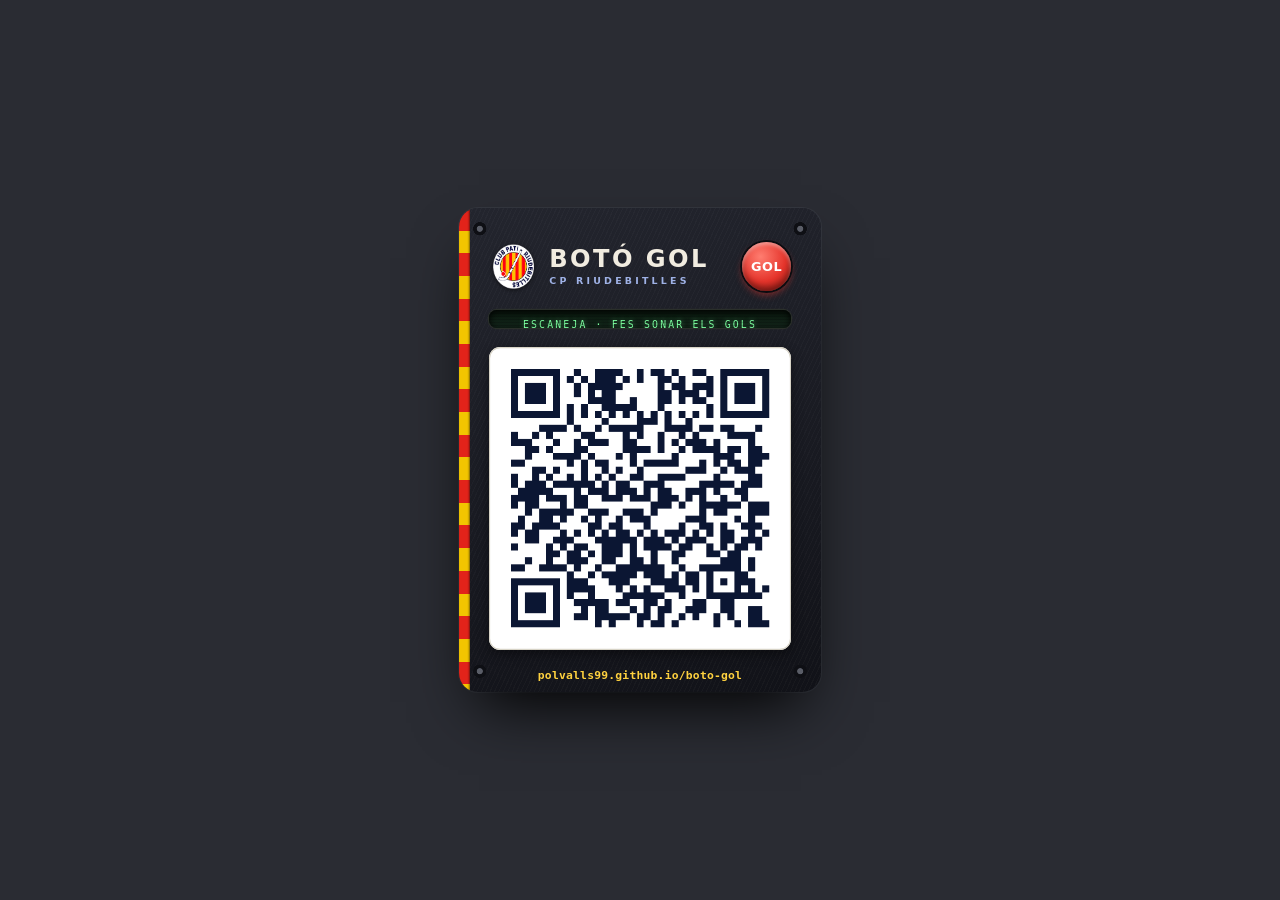
==== card.html @ 7b62f1d6 "Targeta premium per a la taula (card.html) Enganxina/targeta 96x128 mm amb estètica de placa: xassís" ====
<!DOCTYPE html>
<html lang="ca">
<head>
<meta charset="utf-8">
<title>Botó Gol — targeta</title>
<style>
  @page { size: 96mm 128mm; margin: 0; }
  :root{
    --ink:#0e0f13; --plate-1:#23252e; --plate-2:#111218;
    --ivory:#f1ece0; --ink-dim:#8f94a2;
    --navy:#1b2a6b; --navy-lite:#9fb2e6;
    --red:#e5342b; --red-hi:#ff7d70; --red-lo:#8f1610;
    --gold:#ffd23f; --sen-red:#e2231a; --sen-gold:#f2c500;
    --lcd-1:#0b1a0f; --lcd-2:#12241a; --lcd-ink:#7dffa0;
    --font:"Segoe UI",system-ui,-apple-system,Roboto,Arial,sans-serif;
    --mono:ui-monospace,"SF Mono",Menlo,Consolas,monospace;
  }
  *{box-sizing:border-box;margin:0;padding:0}
  html,body{width:100%;height:100%}
  body{
    background:#3a3d46;
    display:flex;align-items:center;justify-content:center;
    -webkit-print-color-adjust:exact;print-color-adjust:exact;
    font-family:var(--font);
  }

  .card{
    position:relative;
    width:96mm;height:128mm;
    padding:9mm 8mm 7mm;
    display:flex;flex-direction:column;gap:5mm;
    color:var(--ivory);
    overflow:hidden;
    background:
      radial-gradient(circle at 5.5mm 5.5mm,#5a5d67 0 .7mm,#0e0f14 .9mm 1.7mm,transparent 1.8mm),
      radial-gradient(circle at calc(100% - 5.5mm) 5.5mm,#5a5d67 0 .7mm,#0e0f14 .9mm 1.7mm,transparent 1.8mm),
      radial-gradient(circle at 5.5mm calc(100% - 5.5mm),#5a5d67 0 .7mm,#0e0f14 .9mm 1.7mm,transparent 1.8mm),
      radial-gradient(circle at calc(100% - 5.5mm) calc(100% - 5.5mm),#5a5d67 0 .7mm,#0e0f14 .9mm 1.7mm,transparent 1.8mm),
      repeating-linear-gradient(115deg,rgba(255,255,255,.022) 0 1px,transparent 1px 4px),
      linear-gradient(165deg,var(--plate-1),var(--plate-2));
  }
  /* franja senyera a la vora esquerra */
  .card::before{
    content:"";position:absolute;left:0;top:0;bottom:0;width:3mm;
    background:repeating-linear-gradient(180deg,
      var(--sen-red) 0 6mm, var(--sen-gold) 6mm 12mm);
    box-shadow:inset -1px 0 2px rgba(0,0,0,.5);
  }

  .head{display:flex;align-items:center;gap:3mm}
  .badge{width:13mm;height:13mm;object-fit:contain;
    filter:drop-shadow(0 1px 2px rgba(0,0,0,.6))}
  .titles{flex:1;min-width:0}
  .titles .t1{font-weight:900;letter-spacing:.1em;font-size:6.4mm;line-height:1}
  .titles .t2{margin-top:1mm;font-size:2.5mm;letter-spacing:.34em;
    color:var(--navy-lite);font-weight:800}
  .gol{
    flex:0 0 auto;width:13mm;height:13mm;border-radius:50%;
    display:flex;align-items:center;justify-content:center;
    color:#fff;font-weight:900;font-size:3.4mm;letter-spacing:.04em;
    background:radial-gradient(circle at 38% 30%,var(--red-hi),var(--red) 55%,var(--red-lo));
    box-shadow:0 0 0 .5mm #0b0c10, inset 0 .7mm 1mm rgba(255,255,255,.4),
      inset 0 -1mm 1.6mm rgba(0,0,0,.4), 0 1mm 2mm rgba(229,52,43,.5);
  }

  .lcd{
    position:relative;overflow:hidden;
    border-radius:2mm;padding:2.4mm 3mm;
    background:linear-gradient(180deg,var(--lcd-1),var(--lcd-2));
    box-shadow:inset 0 .5mm 2mm #000, 0 0 0 .3mm #2a2f2a;
    font-family:var(--mono);color:var(--lcd-ink);
    font-size:2.6mm;letter-spacing:.22em;text-align:center;
    text-shadow:0 0 1.5mm rgba(125,255,160,.5);
  }
  .lcd::after{content:"";position:absolute;inset:0;
    background:repeating-linear-gradient(rgba(0,0,0,.16) 0 1px,transparent 1px 3px)}

  .qrbox{
    flex:1;display:flex;align-items:center;justify-content:center;
    background:#fff;border-radius:3mm;padding:4mm;
    box-shadow:inset 0 0 0 .3mm #d7d3c6, 0 1mm 3mm rgba(0,0,0,.45);
  }
  .qrbox img{width:100%;height:100%;object-fit:contain}

  .url{
    text-align:center;font-family:var(--mono);font-weight:600;
    font-size:3mm;letter-spacing:.02em;color:var(--gold);word-break:break-all;
  }
  .rule{height:.3mm;background:linear-gradient(90deg,transparent,#3f424c,transparent)}
  .hint{
    text-align:center;font-size:2.5mm;letter-spacing:.05em;color:var(--ink-dim);line-height:1.5;
  }
  .hint b{color:var(--ivory)}
  .foot{
    text-align:center;font-size:2mm;letter-spacing:.28em;text-transform:uppercase;
    color:#5a5e69;font-weight:800;
  }

  @media screen{
    body{background:#2a2c33;padding:22px}
    .card{box-shadow:0 30px 60px -20px #000,0 0 0 1px #34373f;border-radius:5mm}
  }
</style>
</head>
<body>
  <div class="card">
    <div class="head">
      <img class="badge" src="[data-uri]" alt="CP Riudebitlles">
      <div class="titles">
        <div class="t1">BOTÓ&nbsp;GOL</div>
        <div class="t2">CP&nbsp;RIUDEBITLLES</div>
      </div>
      <div class="gol">GOL</div>
    </div>

    <div class="lcd">ESCANEJA &middot; FES SONAR ELS GOLS</div>

    <div class="qrbox"><img src="[data-uri]" alt="QR polvalls99.github.io/boto-gol"></div>

    <div class="url">polvalls99.github.io/boto-gol</div>
    <div class="rule"></div>
    <div class="hint">Connecta el m&ograve;bil a l'<b>altaveu Bluetooth</b><br>puja el volum i prem <b>GOL</b></div>
    <div class="foot">Club Pat&iacute; Riudebitlles</div>
  </div>
</body>
</html>
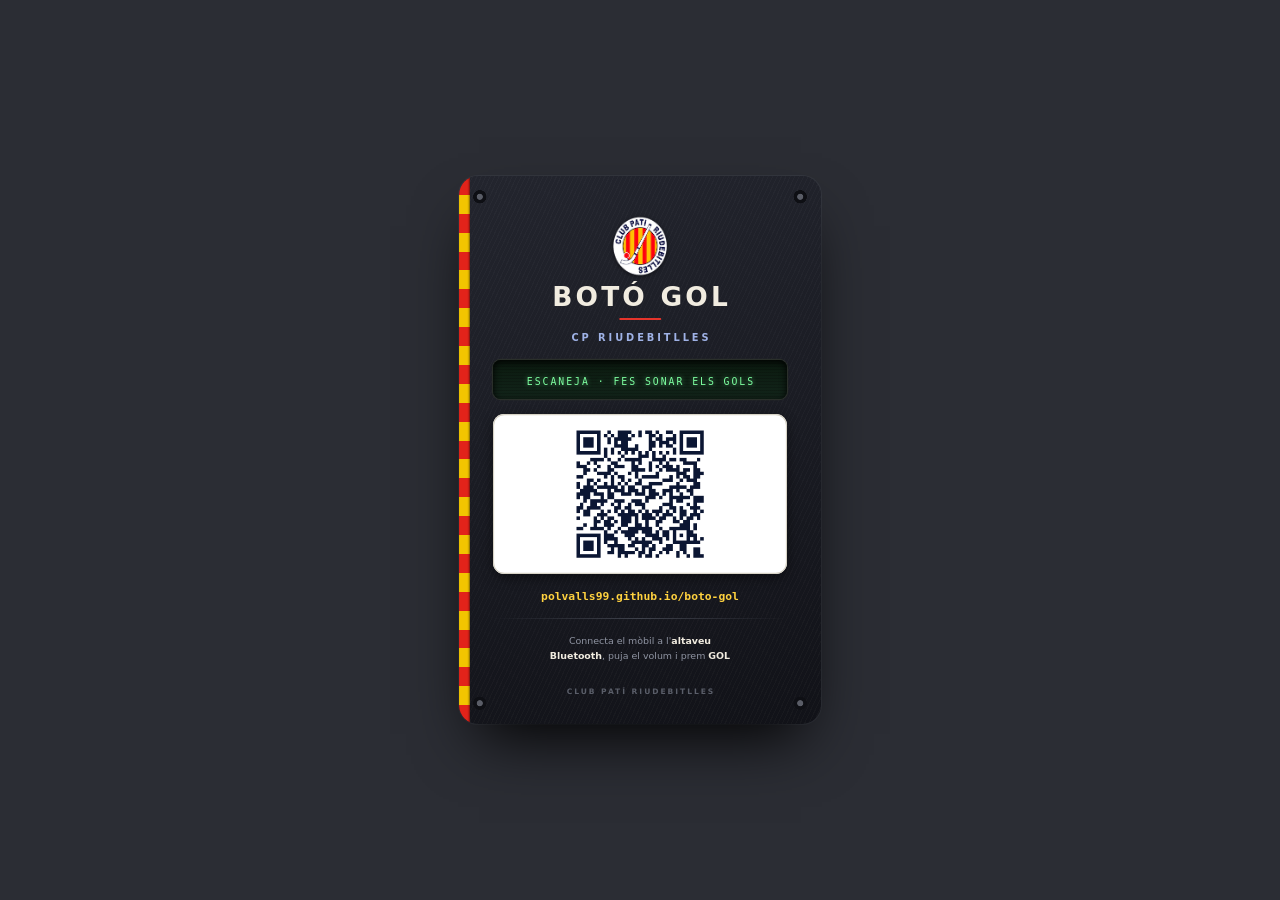
==== commit 9fb94ff2: "Targeta: capçalera centrada i compensa el tracking (textos alineats) - header en columna centrada; e" ====
--- a/card.html
+++ b/card.html
@@ -4,11 +4,10 @@
 <meta charset="utf-8">
 <title>Botó Gol — targeta</title>
 <style>
-  @page { size: 96mm 128mm; margin: 0; }
+  @page { size: 96mm 145mm; margin: 0; }
   :root{
-    --ink:#0e0f13; --plate-1:#23252e; --plate-2:#111218;
     --ivory:#f1ece0; --ink-dim:#8f94a2;
-    --navy:#1b2a6b; --navy-lite:#9fb2e6;
+    --navy-lite:#9fb2e6;
     --red:#e5342b; --red-hi:#ff7d70; --red-lo:#8f1610;
     --gold:#ffd23f; --sen-red:#e2231a; --sen-gold:#f2c500;
     --lcd-1:#0b1a0f; --lcd-2:#12241a; --lcd-ink:#7dffa0;
@@ -18,17 +17,18 @@
   *{box-sizing:border-box;margin:0;padding:0}
   html,body{width:100%;height:100%}
   body{
-    background:#3a3d46;
+    background:#2b2d34;
     display:flex;align-items:center;justify-content:center;
+    font-family:var(--font);
     -webkit-print-color-adjust:exact;print-color-adjust:exact;
-    font-family:var(--font);
   }
+  @media screen{ body{padding:24px} }
 
   .card{
     position:relative;
-    width:96mm;height:128mm;
-    padding:9mm 8mm 7mm;
-    display:flex;flex-direction:column;gap:5mm;
+    width:96mm;height:145mm;
+    padding:9mm 9mm 7mm;
+    display:flex;flex-direction:column;gap:4mm;
     color:var(--ivory);
     overflow:hidden;
     background:
@@ -37,90 +37,71 @@
       radial-gradient(circle at 5.5mm calc(100% - 5.5mm),#5a5d67 0 .7mm,#0e0f14 .9mm 1.7mm,transparent 1.8mm),
       radial-gradient(circle at calc(100% - 5.5mm) calc(100% - 5.5mm),#5a5d67 0 .7mm,#0e0f14 .9mm 1.7mm,transparent 1.8mm),
       repeating-linear-gradient(115deg,rgba(255,255,255,.022) 0 1px,transparent 1px 4px),
-      linear-gradient(165deg,var(--plate-1),var(--plate-2));
+      linear-gradient(165deg,#23252e,#111218);
   }
-  /* franja senyera a la vora esquerra */
+  @media screen{ .card{border-radius:5mm;box-shadow:0 30px 60px -20px #000,0 0 0 1px #34373f} }
+
   .card::before{
     content:"";position:absolute;left:0;top:0;bottom:0;width:3mm;
-    background:repeating-linear-gradient(180deg,
-      var(--sen-red) 0 6mm, var(--sen-gold) 6mm 12mm);
+    background:repeating-linear-gradient(180deg,var(--sen-red) 0 5mm,var(--sen-gold) 5mm 10mm);
     box-shadow:inset -1px 0 2px rgba(0,0,0,.5);
   }
 
-  .head{display:flex;align-items:center;gap:3mm}
-  .badge{width:13mm;height:13mm;object-fit:contain;
-    filter:drop-shadow(0 1px 2px rgba(0,0,0,.6))}
-  .titles{flex:1;min-width:0}
-  .titles .t1{font-weight:900;letter-spacing:.1em;font-size:6.4mm;line-height:1}
-  .titles .t2{margin-top:1mm;font-size:2.5mm;letter-spacing:.34em;
-    color:var(--navy-lite);font-weight:800}
-  .gol{
-    flex:0 0 auto;width:13mm;height:13mm;border-radius:50%;
-    display:flex;align-items:center;justify-content:center;
-    color:#fff;font-weight:900;font-size:3.4mm;letter-spacing:.04em;
-    background:radial-gradient(circle at 38% 30%,var(--red-hi),var(--red) 55%,var(--red-lo));
-    box-shadow:0 0 0 .5mm #0b0c10, inset 0 .7mm 1mm rgba(255,255,255,.4),
-      inset 0 -1mm 1.6mm rgba(0,0,0,.4), 0 1mm 2mm rgba(229,52,43,.5);
-  }
+  /* capçalera centrada */
+  .head{display:flex;flex-direction:column;align-items:center;gap:1.6mm;padding-top:1mm}
+  .badge{width:17mm;height:17mm;object-fit:contain;filter:drop-shadow(0 1px 2px rgba(0,0,0,.6))}
+  .t1{text-align:center;position:relative;padding-bottom:2.6mm}
+  .t1 span{display:inline-block;font-weight:900;font-size:7mm;line-height:1;
+    letter-spacing:.12em;margin-right:-.12em}
+  .t1::after{content:"";position:absolute;left:50%;bottom:0;transform:translateX(-50%);
+    width:11mm;height:.7mm;border-radius:1mm;background:var(--red)}
+  .t2{text-align:center}
+  .t2 span{display:inline-block;font-size:2.6mm;font-weight:800;color:var(--navy-lite);
+    letter-spacing:.3em;margin-right:-.3em}
 
-  .lcd{
-    position:relative;overflow:hidden;
-    border-radius:2mm;padding:2.4mm 3mm;
+  /* tira LCD */
+  .lcd{position:relative;overflow:hidden;border-radius:2mm;padding:2.6mm 3mm;text-align:center;
     background:linear-gradient(180deg,var(--lcd-1),var(--lcd-2));
-    box-shadow:inset 0 .5mm 2mm #000, 0 0 0 .3mm #2a2f2a;
-    font-family:var(--mono);color:var(--lcd-ink);
-    font-size:2.6mm;letter-spacing:.22em;text-align:center;
-    text-shadow:0 0 1.5mm rgba(125,255,160,.5);
-  }
+    box-shadow:inset 0 .5mm 2mm #000,0 0 0 .3mm #2a2f2a}
+  .lcd span{display:inline-block;position:relative;z-index:1;font-family:var(--mono);
+    color:var(--lcd-ink);font-size:2.6mm;letter-spacing:.2em;margin-right:-.2em;
+    text-shadow:0 0 1.5mm rgba(125,255,160,.5)}
   .lcd::after{content:"";position:absolute;inset:0;
     background:repeating-linear-gradient(rgba(0,0,0,.16) 0 1px,transparent 1px 3px)}
 
-  .qrbox{
-    flex:1;display:flex;align-items:center;justify-content:center;
-    background:#fff;border-radius:3mm;padding:4mm;
-    box-shadow:inset 0 0 0 .3mm #d7d3c6, 0 1mm 3mm rgba(0,0,0,.45);
-  }
-  .qrbox img{width:100%;height:100%;object-fit:contain}
+  /* QR */
+  .qrbox{flex:1;min-height:0;display:flex;align-items:center;justify-content:center;
+    background:#fff;border-radius:3mm;padding:3.5mm;
+    box-shadow:inset 0 0 0 .3mm #d7d3c6,0 1mm 3mm rgba(0,0,0,.45)}
+  .qrbox img{max-width:100%;max-height:100%;object-fit:contain}
 
-  .url{
-    text-align:center;font-family:var(--mono);font-weight:600;
-    font-size:3mm;letter-spacing:.02em;color:var(--gold);word-break:break-all;
-  }
-  .rule{height:.3mm;background:linear-gradient(90deg,transparent,#3f424c,transparent)}
-  .hint{
-    text-align:center;font-size:2.5mm;letter-spacing:.05em;color:var(--ink-dim);line-height:1.5;
-  }
+  .url{text-align:center;font-family:var(--mono);font-weight:600;font-size:3mm;
+    color:var(--gold);word-break:break-all}
+  .rule{height:.3mm;background:linear-gradient(90deg,transparent,#3f424c 50%,transparent)}
+  .hint{text-align:center;font-size:2.5mm;line-height:1.55;color:var(--ink-dim);
+    max-width:66mm;margin:0 auto;text-wrap:balance}
   .hint b{color:var(--ivory)}
-  .foot{
-    text-align:center;font-size:2mm;letter-spacing:.28em;text-transform:uppercase;
-    color:#5a5e69;font-weight:800;
-  }
-
-  @media screen{
-    body{background:#2a2c33;padding:22px}
-    .card{box-shadow:0 30px 60px -20px #000,0 0 0 1px #34373f;border-radius:5mm}
-  }
+  .foot{text-align:center}
+  .foot span{display:inline-block;font-size:2mm;font-weight:800;text-transform:uppercase;
+    letter-spacing:.26em;margin-right:-.26em;color:#5a5e69}
 </style>
 </head>
 <body>
   <div class="card">
     <div class="head">
       <img class="badge" src="[data-uri]" alt="CP Riudebitlles">
-      <div class="titles">
-        <div class="t1">BOTÓ&nbsp;GOL</div>
-        <div class="t2">CP&nbsp;RIUDEBITLLES</div>
-      </div>
-      <div class="gol">GOL</div>
+      <div class="t1"><span>BOTÓ&nbsp;GOL</span></div>
+      <div class="t2"><span>CP&nbsp;RIUDEBITLLES</span></div>
     </div>
 
-    <div class="lcd">ESCANEJA &middot; FES SONAR ELS GOLS</div>
+    <div class="lcd"><span>ESCANEJA &middot; FES SONAR ELS GOLS</span></div>
 
     <div class="qrbox"><img src="[data-uri]" alt="QR polvalls99.github.io/boto-gol"></div>
 
     <div class="url">polvalls99.github.io/boto-gol</div>
     <div class="rule"></div>
-    <div class="hint">Connecta el m&ograve;bil a l'<b>altaveu Bluetooth</b><br>puja el volum i prem <b>GOL</b></div>
-    <div class="foot">Club Pat&iacute; Riudebitlles</div>
+    <div class="hint">Connecta el m&ograve;bil a l'<b>altaveu Bluetooth</b>, puja el volum i prem <b>GOL</b></div>
+    <div class="foot"><span>Club Pat&iacute; Riudebitlles</span></div>
   </div>
 </body>
 </html>
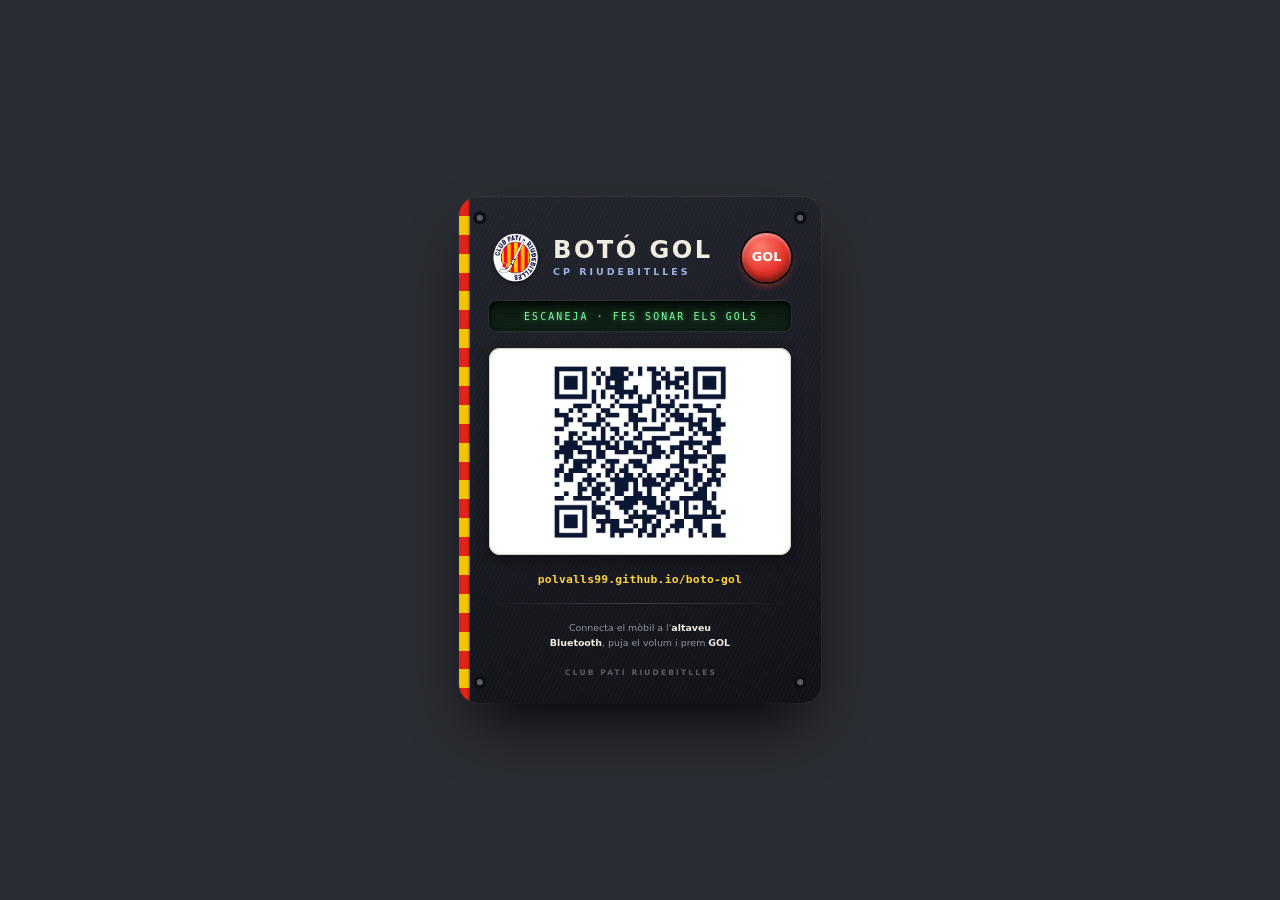
==== commit b2f5571f: "Targeta: recupera el disseny anterior; centra bé el text de la tira LCD - torna a la capçalera amb e" ====
--- a/card.html
+++ b/card.html
@@ -4,10 +4,10 @@
 <meta charset="utf-8">
 <title>Botó Gol — targeta</title>
 <style>
-  @page { size: 96mm 145mm; margin: 0; }
+  @page { size: 96mm 134mm; margin: 0; }
   :root{
-    --ivory:#f1ece0; --ink-dim:#8f94a2;
-    --navy-lite:#9fb2e6;
+    --plate-1:#23252e; --plate-2:#111218;
+    --ivory:#f1ece0; --ink-dim:#8f94a2; --navy-lite:#9fb2e6;
     --red:#e5342b; --red-hi:#ff7d70; --red-lo:#8f1610;
     --gold:#ffd23f; --sen-red:#e2231a; --sen-gold:#f2c500;
     --lcd-1:#0b1a0f; --lcd-2:#12241a; --lcd-ink:#7dffa0;
@@ -26,9 +26,9 @@
 
   .card{
     position:relative;
-    width:96mm;height:145mm;
-    padding:9mm 9mm 7mm;
-    display:flex;flex-direction:column;gap:4mm;
+    width:96mm;height:134mm;
+    padding:9mm 8mm 7mm;
+    display:flex;flex-direction:column;gap:4.5mm;
     color:var(--ivory);
     overflow:hidden;
     background:
@@ -37,7 +37,7 @@
       radial-gradient(circle at 5.5mm calc(100% - 5.5mm),#5a5d67 0 .7mm,#0e0f14 .9mm 1.7mm,transparent 1.8mm),
       radial-gradient(circle at calc(100% - 5.5mm) calc(100% - 5.5mm),#5a5d67 0 .7mm,#0e0f14 .9mm 1.7mm,transparent 1.8mm),
       repeating-linear-gradient(115deg,rgba(255,255,255,.022) 0 1px,transparent 1px 4px),
-      linear-gradient(165deg,#23252e,#111218);
+      linear-gradient(165deg,var(--plate-1),var(--plate-2));
   }
   @media screen{ .card{border-radius:5mm;box-shadow:0 30px 60px -20px #000,0 0 0 1px #34373f} }
 
@@ -47,51 +47,61 @@
     box-shadow:inset -1px 0 2px rgba(0,0,0,.5);
   }
 
-  /* capçalera centrada */
-  .head{display:flex;flex-direction:column;align-items:center;gap:1.6mm;padding-top:1mm}
-  .badge{width:17mm;height:17mm;object-fit:contain;filter:drop-shadow(0 1px 2px rgba(0,0,0,.6))}
-  .t1{text-align:center;position:relative;padding-bottom:2.6mm}
-  .t1 span{display:inline-block;font-weight:900;font-size:7mm;line-height:1;
-    letter-spacing:.12em;margin-right:-.12em}
-  .t1::after{content:"";position:absolute;left:50%;bottom:0;transform:translateX(-50%);
-    width:11mm;height:.7mm;border-radius:1mm;background:var(--red)}
-  .t2{text-align:center}
-  .t2 span{display:inline-block;font-size:2.6mm;font-weight:800;color:var(--navy-lite);
-    letter-spacing:.3em;margin-right:-.3em}
+  .head{display:flex;align-items:center;gap:3mm}
+  .badge{width:14mm;height:14mm;object-fit:contain;filter:drop-shadow(0 1px 2px rgba(0,0,0,.6))}
+  .titles{flex:1;min-width:0}
+  .titles .t1{font-weight:900;letter-spacing:.1em;font-size:6.4mm;line-height:1}
+  .titles .t2{margin-top:1mm;font-size:2.5mm;letter-spacing:.32em;
+    color:var(--navy-lite);font-weight:800}
+  .gol{
+    flex:0 0 auto;width:13mm;height:13mm;border-radius:50%;
+    display:flex;align-items:center;justify-content:center;
+    color:#fff;font-weight:900;font-size:3.4mm;line-height:1;
+    background:radial-gradient(circle at 38% 30%,var(--red-hi),var(--red) 55%,var(--red-lo));
+    box-shadow:0 0 0 .5mm #0b0c10,inset 0 .7mm 1mm rgba(255,255,255,.4),
+      inset 0 -1mm 1.6mm rgba(0,0,0,.4),0 1mm 2mm rgba(229,52,43,.5);
+  }
 
-  /* tira LCD */
-  .lcd{position:relative;overflow:hidden;border-radius:2mm;padding:2.6mm 3mm;text-align:center;
+  /* tira LCD — text centrat compensant el letter-spacing */
+  .lcd{
+    position:relative;overflow:hidden;border-radius:2mm;padding:2.6mm 3mm;
+    text-align:center;text-indent:.22em;
     background:linear-gradient(180deg,var(--lcd-1),var(--lcd-2));
-    box-shadow:inset 0 .5mm 2mm #000,0 0 0 .3mm #2a2f2a}
-  .lcd span{display:inline-block;position:relative;z-index:1;font-family:var(--mono);
-    color:var(--lcd-ink);font-size:2.6mm;letter-spacing:.2em;margin-right:-.2em;
-    text-shadow:0 0 1.5mm rgba(125,255,160,.5)}
+    box-shadow:inset 0 .5mm 2mm #000,0 0 0 .3mm #2a2f2a;
+    font-family:var(--mono);color:var(--lcd-ink);
+    font-size:2.6mm;letter-spacing:.22em;
+    text-shadow:0 0 1.5mm rgba(125,255,160,.5);
+  }
+  .lcd span{position:relative;z-index:1}
   .lcd::after{content:"";position:absolute;inset:0;
     background:repeating-linear-gradient(rgba(0,0,0,.16) 0 1px,transparent 1px 3px)}
 
-  /* QR */
-  .qrbox{flex:1;min-height:0;display:flex;align-items:center;justify-content:center;
+  .qrbox{
+    flex:1;min-height:0;display:flex;align-items:center;justify-content:center;
     background:#fff;border-radius:3mm;padding:3.5mm;
-    box-shadow:inset 0 0 0 .3mm #d7d3c6,0 1mm 3mm rgba(0,0,0,.45)}
+    box-shadow:inset 0 0 0 .3mm #d7d3c6,0 1mm 3mm rgba(0,0,0,.45);
+  }
   .qrbox img{max-width:100%;max-height:100%;object-fit:contain}
 
   .url{text-align:center;font-family:var(--mono);font-weight:600;font-size:3mm;
-    color:var(--gold);word-break:break-all}
+    letter-spacing:.02em;color:var(--gold);word-break:break-all}
   .rule{height:.3mm;background:linear-gradient(90deg,transparent,#3f424c 50%,transparent)}
   .hint{text-align:center;font-size:2.5mm;line-height:1.55;color:var(--ink-dim);
-    max-width:66mm;margin:0 auto;text-wrap:balance}
+    max-width:64mm;margin:0 auto;text-wrap:balance}
   .hint b{color:var(--ivory)}
-  .foot{text-align:center}
-  .foot span{display:inline-block;font-size:2mm;font-weight:800;text-transform:uppercase;
-    letter-spacing:.26em;margin-right:-.26em;color:#5a5e69}
+  .foot{text-align:center;text-indent:.28em;font-size:2mm;font-weight:800;
+    text-transform:uppercase;letter-spacing:.28em;color:#5a5e69}
 </style>
 </head>
 <body>
   <div class="card">
     <div class="head">
       <img class="badge" src="[data-uri]" alt="CP Riudebitlles">
-      <div class="t1"><span>BOTÓ&nbsp;GOL</span></div>
-      <div class="t2"><span>CP&nbsp;RIUDEBITLLES</span></div>
+      <div class="titles">
+        <div class="t1">BOTÓ&nbsp;GOL</div>
+        <div class="t2">CP&nbsp;RIUDEBITLLES</div>
+      </div>
+      <div class="gol">GOL</div>
     </div>
 
     <div class="lcd"><span>ESCANEJA &middot; FES SONAR ELS GOLS</span></div>
@@ -101,7 +111,7 @@
     <div class="url">polvalls99.github.io/boto-gol</div>
     <div class="rule"></div>
     <div class="hint">Connecta el m&ograve;bil a l'<b>altaveu Bluetooth</b>, puja el volum i prem <b>GOL</b></div>
-    <div class="foot"><span>Club Pat&iacute; Riudebitlles</span></div>
+    <div class="foot">Club Pat&iacute; Riudebitlles</div>
   </div>
 </body>
 </html>
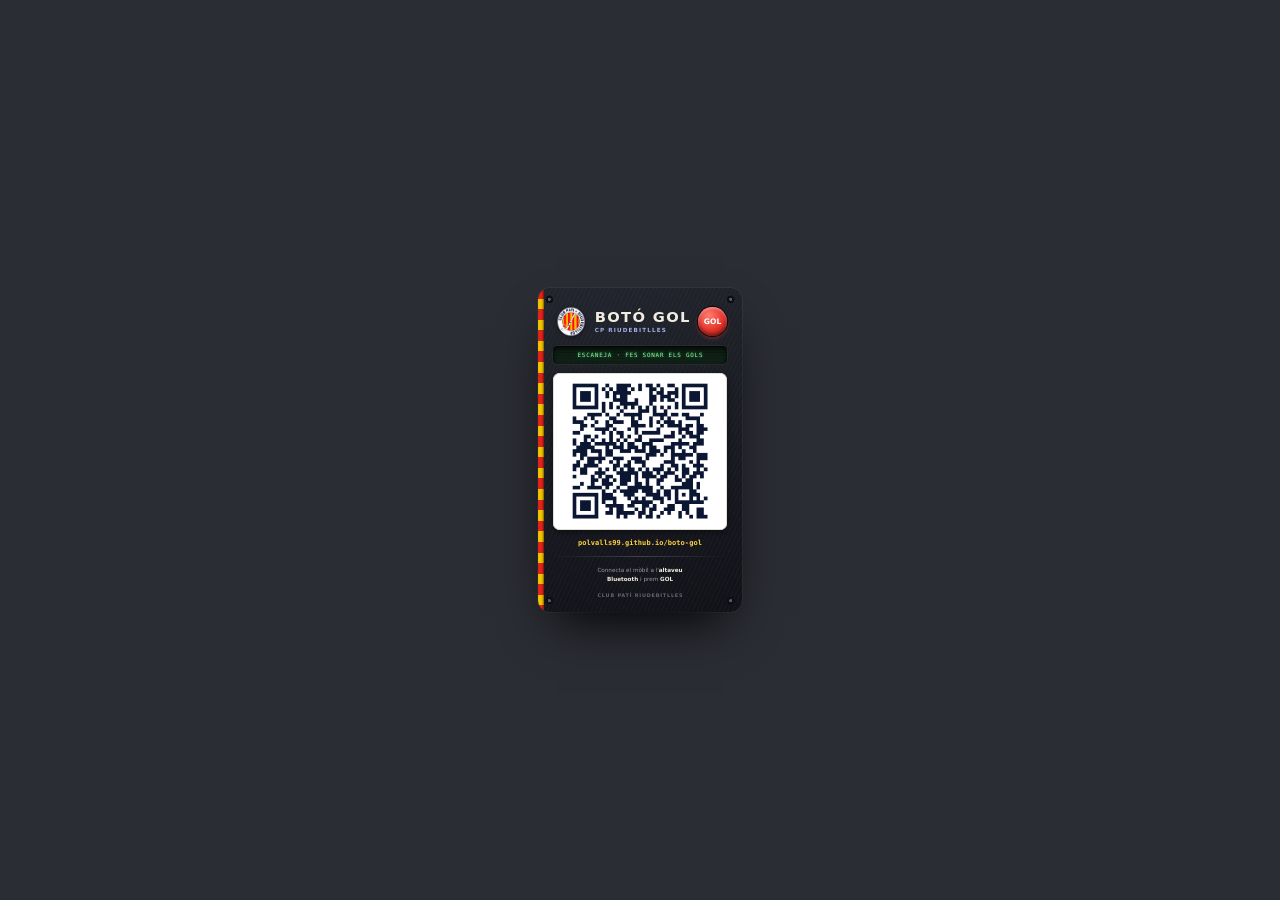
==== commit 9ad16eb9: "Targeta a mida real (ID-1, 54x85.6 mm) + export card.pdf - card.html redimensionada a mida de target" ====
--- a/card.html
+++ b/card.html
@@ -4,10 +4,11 @@
 <meta charset="utf-8">
 <title>Botó Gol — targeta</title>
 <style>
-  @page { size: 96mm 134mm; margin: 0; }
+  /* ID-1 (targeta de crèdit) en vertical: 53.98 × 85.60 mm */
+  @page { size: 53.98mm 85.6mm; margin: 0; }
   :root{
     --plate-1:#23252e; --plate-2:#111218;
-    --ivory:#f1ece0; --ink-dim:#8f94a2; --navy-lite:#9fb2e6;
+    --ivory:#f1ece0; --ink-dim:#9297a4; --navy-lite:#9fb2e6;
     --red:#e5342b; --red-hi:#ff7d70; --red-lo:#8f1610;
     --gold:#ffd23f; --sen-red:#e2231a; --sen-gold:#f2c500;
     --lcd-1:#0b1a0f; --lcd-2:#12241a; --lcd-ink:#7dffa0;
@@ -26,51 +27,51 @@
 
   .card{
     position:relative;
-    width:96mm;height:134mm;
-    padding:9mm 8mm 7mm;
-    display:flex;flex-direction:column;gap:4.5mm;
+    width:53.98mm;height:85.6mm;
+    padding:4.6mm 4mm 3.6mm;
+    display:flex;flex-direction:column;gap:2.4mm;
     color:var(--ivory);
     overflow:hidden;
     background:
-      radial-gradient(circle at 5.5mm 5.5mm,#5a5d67 0 .7mm,#0e0f14 .9mm 1.7mm,transparent 1.8mm),
-      radial-gradient(circle at calc(100% - 5.5mm) 5.5mm,#5a5d67 0 .7mm,#0e0f14 .9mm 1.7mm,transparent 1.8mm),
-      radial-gradient(circle at 5.5mm calc(100% - 5.5mm),#5a5d67 0 .7mm,#0e0f14 .9mm 1.7mm,transparent 1.8mm),
-      radial-gradient(circle at calc(100% - 5.5mm) calc(100% - 5.5mm),#5a5d67 0 .7mm,#0e0f14 .9mm 1.7mm,transparent 1.8mm),
+      radial-gradient(circle at 3mm 3mm,#5a5d67 0 .35mm,#0e0f14 .45mm 1mm,transparent 1.05mm),
+      radial-gradient(circle at calc(100% - 3mm) 3mm,#5a5d67 0 .35mm,#0e0f14 .45mm 1mm,transparent 1.05mm),
+      radial-gradient(circle at 3mm calc(100% - 3mm),#5a5d67 0 .35mm,#0e0f14 .45mm 1mm,transparent 1.05mm),
+      radial-gradient(circle at calc(100% - 3mm) calc(100% - 3mm),#5a5d67 0 .35mm,#0e0f14 .45mm 1mm,transparent 1.05mm),
       repeating-linear-gradient(115deg,rgba(255,255,255,.022) 0 1px,transparent 1px 4px),
       linear-gradient(165deg,var(--plate-1),var(--plate-2));
   }
-  @media screen{ .card{border-radius:5mm;box-shadow:0 30px 60px -20px #000,0 0 0 1px #34373f} }
+  @media screen{ .card{border-radius:3.2mm;box-shadow:0 24px 50px -18px #000,0 0 0 1px #34373f} }
 
   .card::before{
-    content:"";position:absolute;left:0;top:0;bottom:0;width:3mm;
-    background:repeating-linear-gradient(180deg,var(--sen-red) 0 5mm,var(--sen-gold) 5mm 10mm);
+    content:"";position:absolute;left:0;top:0;bottom:0;width:1.7mm;
+    background:repeating-linear-gradient(180deg,var(--sen-red) 0 2.8mm,var(--sen-gold) 2.8mm 5.6mm);
     box-shadow:inset -1px 0 2px rgba(0,0,0,.5);
   }
 
-  .head{display:flex;align-items:center;gap:3mm}
-  .badge{width:14mm;height:14mm;object-fit:contain;filter:drop-shadow(0 1px 2px rgba(0,0,0,.6))}
+  .head{display:flex;align-items:center;gap:2mm;padding-left:.6mm}
+  .badge{width:8.4mm;height:8.4mm;object-fit:contain;filter:drop-shadow(0 .3mm .6mm rgba(0,0,0,.6))}
   .titles{flex:1;min-width:0}
-  .titles .t1{font-weight:900;letter-spacing:.1em;font-size:6.4mm;line-height:1}
-  .titles .t2{margin-top:1mm;font-size:2.5mm;letter-spacing:.32em;
+  .titles .t1{font-weight:900;letter-spacing:.09em;font-size:3.9mm;line-height:1}
+  .titles .t2{margin-top:.6mm;font-size:1.5mm;letter-spacing:.2em;
     color:var(--navy-lite);font-weight:800}
   .gol{
-    flex:0 0 auto;width:13mm;height:13mm;border-radius:50%;
+    flex:0 0 auto;width:7.6mm;height:7.6mm;border-radius:50%;
     display:flex;align-items:center;justify-content:center;
-    color:#fff;font-weight:900;font-size:3.4mm;line-height:1;
+    color:#fff;font-weight:900;font-size:2mm;line-height:1;
     background:radial-gradient(circle at 38% 30%,var(--red-hi),var(--red) 55%,var(--red-lo));
-    box-shadow:0 0 0 .5mm #0b0c10,inset 0 .7mm 1mm rgba(255,255,255,.4),
-      inset 0 -1mm 1.6mm rgba(0,0,0,.4),0 1mm 2mm rgba(229,52,43,.5);
+    box-shadow:0 0 0 .3mm #0b0c10,inset 0 .4mm .6mm rgba(255,255,255,.4),
+      inset 0 -.6mm 1mm rgba(0,0,0,.4),0 .6mm 1.2mm rgba(229,52,43,.5);
   }
 
-  /* tira LCD — text centrat compensant el letter-spacing */
+  /* tira LCD — text-indent = letter-spacing perquè quedi centrat */
   .lcd{
-    position:relative;overflow:hidden;border-radius:2mm;padding:2.6mm 3mm;
-    text-align:center;text-indent:.22em;
+    position:relative;overflow:hidden;border-radius:1.2mm;padding:1.5mm 2mm;
+    text-align:center;text-indent:.14em;
     background:linear-gradient(180deg,var(--lcd-1),var(--lcd-2));
-    box-shadow:inset 0 .5mm 2mm #000,0 0 0 .3mm #2a2f2a;
+    box-shadow:inset 0 .3mm 1.2mm #000,0 0 0 .2mm #2a2f2a;
     font-family:var(--mono);color:var(--lcd-ink);
-    font-size:2.6mm;letter-spacing:.22em;
-    text-shadow:0 0 1.5mm rgba(125,255,160,.5);
+    font-size:1.55mm;letter-spacing:.14em;
+    text-shadow:0 0 1mm rgba(125,255,160,.5);
   }
   .lcd span{position:relative;z-index:1}
   .lcd::after{content:"";position:absolute;inset:0;
@@ -78,19 +79,19 @@
 
   .qrbox{
     flex:1;min-height:0;display:flex;align-items:center;justify-content:center;
-    background:#fff;border-radius:3mm;padding:3.5mm;
-    box-shadow:inset 0 0 0 .3mm #d7d3c6,0 1mm 3mm rgba(0,0,0,.45);
+    background:#fff;border-radius:1.8mm;padding:2mm;
+    box-shadow:inset 0 0 0 .2mm #d7d3c6,0 .6mm 1.6mm rgba(0,0,0,.45);
   }
   .qrbox img{max-width:100%;max-height:100%;object-fit:contain}
 
-  .url{text-align:center;font-family:var(--mono);font-weight:600;font-size:3mm;
-    letter-spacing:.02em;color:var(--gold);word-break:break-all}
-  .rule{height:.3mm;background:linear-gradient(90deg,transparent,#3f424c 50%,transparent)}
-  .hint{text-align:center;font-size:2.5mm;line-height:1.55;color:var(--ink-dim);
-    max-width:64mm;margin:0 auto;text-wrap:balance}
+  .url{text-align:center;font-family:var(--mono);font-weight:600;font-size:1.85mm;
+    letter-spacing:.01em;color:var(--gold);word-break:break-all}
+  .rule{height:.25mm;background:linear-gradient(90deg,transparent,#3f424c 50%,transparent)}
+  .hint{text-align:center;font-size:1.5mm;line-height:1.5;color:var(--ink-dim);
+    max-width:40mm;margin:0 auto;text-wrap:balance}
   .hint b{color:var(--ivory)}
-  .foot{text-align:center;text-indent:.28em;font-size:2mm;font-weight:800;
-    text-transform:uppercase;letter-spacing:.28em;color:#5a5e69}
+  .foot{text-align:center;text-indent:.16em;font-size:1.3mm;font-weight:800;
+    text-transform:uppercase;letter-spacing:.16em;color:#63676f}
 </style>
 </head>
 <body>
@@ -110,7 +111,7 @@
 
     <div class="url">polvalls99.github.io/boto-gol</div>
     <div class="rule"></div>
-    <div class="hint">Connecta el m&ograve;bil a l'<b>altaveu Bluetooth</b>, puja el volum i prem <b>GOL</b></div>
+    <div class="hint">Connecta el m&ograve;bil a l'<b>altaveu Bluetooth</b> i prem <b>GOL</b></div>
     <div class="foot">Club Pat&iacute; Riudebitlles</div>
   </div>
 </body>
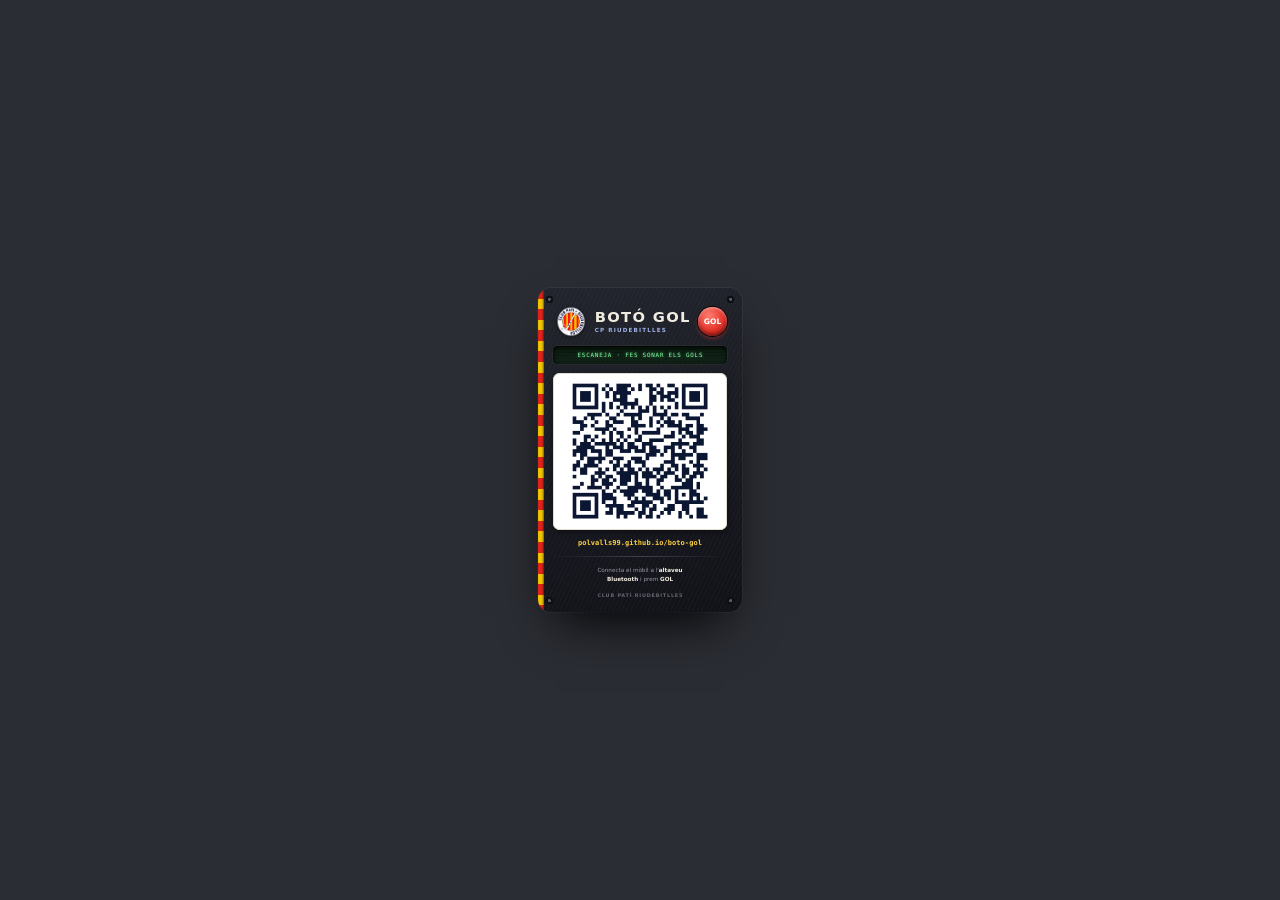
==== commit 9e2d0202: "Targeta: cantons arrodonits també al PDF/imprès Co-Authored-By: Claude Sonnet 5 <noreply@anthropic.c" ====
--- a/card.html
+++ b/card.html
@@ -24,6 +24,7 @@
     -webkit-print-color-adjust:exact;print-color-adjust:exact;
   }
   @media screen{ body{padding:24px} }
+  @media print{ body{background:#fff} }
 
   .card{
     position:relative;
@@ -32,6 +33,7 @@
     display:flex;flex-direction:column;gap:2.4mm;
     color:var(--ivory);
     overflow:hidden;
+    border-radius:3.4mm;
     background:
       radial-gradient(circle at 3mm 3mm,#5a5d67 0 .35mm,#0e0f14 .45mm 1mm,transparent 1.05mm),
       radial-gradient(circle at calc(100% - 3mm) 3mm,#5a5d67 0 .35mm,#0e0f14 .45mm 1mm,transparent 1.05mm),
@@ -40,7 +42,7 @@
       repeating-linear-gradient(115deg,rgba(255,255,255,.022) 0 1px,transparent 1px 4px),
       linear-gradient(165deg,var(--plate-1),var(--plate-2));
   }
-  @media screen{ .card{border-radius:3.2mm;box-shadow:0 24px 50px -18px #000,0 0 0 1px #34373f} }
+  @media screen{ .card{box-shadow:0 24px 50px -18px #000,0 0 0 1px #34373f} }
 
   .card::before{
     content:"";position:absolute;left:0;top:0;bottom:0;width:1.7mm;
